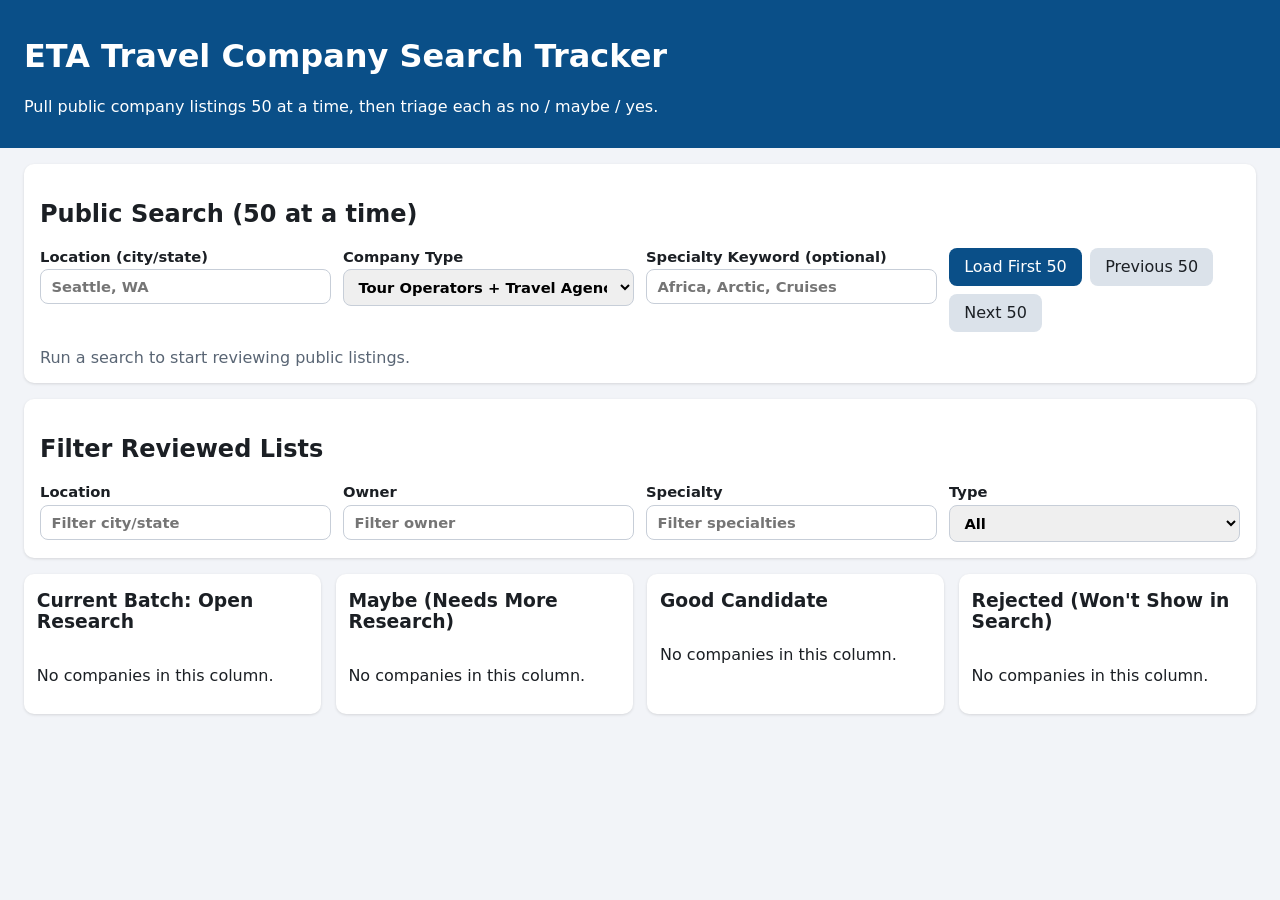
==== index.html @ f4046f36 "Switch to public batch search with persistent triage" ====
<!doctype html>
<html lang="en">
  <head>
    <meta charset="UTF-8" />
    <meta name="viewport" content="width=device-width, initial-scale=1.0" />
    <title>ETA Travel Company Search</title>
    <link rel="stylesheet" href="styles.css" />
  </head>
  <body>
    <header>
      <h1>ETA Travel Company Search Tracker</h1>
      <p>Pull public company listings 50 at a time, then triage each as no / maybe / yes.</p>
    </header>

    <main>
      <section class="panel">
        <h2>Public Search (50 at a time)</h2>
        <form id="discovery-form" class="filters">
          <label>
            Location (city/state)
            <input id="search-location" required placeholder="Seattle, WA" />
          </label>
          <label>
            Company Type
            <select id="search-type">
              <option value="all">Tour Operators + Travel Agencies</option>
              <option value="tour operator">Tour Operators</option>
              <option value="retail travel agency">Retail Travel Agencies</option>
            </select>
          </label>
          <label>
            Specialty Keyword (optional)
            <input id="search-keyword" placeholder="Africa, Arctic, Cruises" />
          </label>
          <div class="actions">
            <button type="submit">Load First 50</button>
            <button type="button" id="prev-batch" class="secondary">Previous 50</button>
            <button type="button" id="next-batch" class="secondary">Next 50</button>
          </div>
        </form>
        <p id="batch-status" class="muted">Run a search to start reviewing public listings.</p>
      </section>

      <section class="panel">
        <h2>Filter Reviewed Lists</h2>
        <div class="filters">
          <label>
            Location
            <input id="location-filter" placeholder="Filter city/state" />
          </label>
          <label>
            Owner
            <input id="owner-filter" placeholder="Filter owner" />
          </label>
          <label>
            Specialty
            <input id="specialty-filter" placeholder="Filter specialties" />
          </label>
          <label>
            Type
            <select id="type-filter">
              <option value="all">All</option>
              <option value="tour operator">Tour Operator</option>
              <option value="retail travel agency">Retail Travel Agency</option>
            </select>
          </label>
        </div>
      </section>

      <section class="board">
        <div class="column">
          <h3>Current Batch: Open Research</h3>
          <div id="open-list" class="list"></div>
        </div>
        <div class="column maybe">
          <h3>Maybe (Needs More Research)</h3>
          <div id="maybe-list" class="list"></div>
        </div>
        <div class="column good">
          <h3>Good Candidate</h3>
          <div id="good-list" class="list"></div>
        </div>
        <div class="column rejected">
          <h3>Rejected (Won't Show in Search)</h3>
          <div id="rejected-list" class="list"></div>
        </div>
      </section>
    </main>

    <template id="company-template">
      <article class="card">
        <div class="card-header">
          <h4 class="company-name"></h4>
          <span class="company-type"></span>
        </div>
        <dl>
          <dt>Owner</dt><dd class="owner"></dd>
          <dt>Location</dt><dd class="location"></dd>
          <dt>Employees/Agents</dt><dd class="employees"></dd>
          <dt>Specialties</dt><dd class="specialties"></dd>
          <dt>Website</dt><dd><a class="website" target="_blank" rel="noopener"></a></dd>
        </dl>
        <label>
          Notes
          <textarea class="notes" rows="2"></textarea>
        </label>
        <div class="status-buttons">
          <button type="button" class="status-btn red" data-status="rejected" title="Not a candidate">✕</button>
          <button type="button" class="status-btn gray" data-status="maybe" title="Maybe">●</button>
          <button type="button" class="status-btn green" data-status="good" title="Good candidate">✓</button>
          <button type="button" class="status-btn clear" data-status="open" title="Move back to open">↺</button>
        </div>
      </article>
    </template>

    <script src="app.js"></script>
  </body>
</html>
---- styles.css ----
:root {
  color-scheme: light;
  font-family: Inter, system-ui, -apple-system, Segoe UI, Roboto, sans-serif;
}

* {
  box-sizing: border-box;
}

body {
  margin: 0;
  background: #f2f4f8;
  color: #1b1f24;
}

header {
  padding: 1rem 1.5rem;
  background: #0a4f88;
  color: #fff;
}

main {
  padding: 1rem 1.5rem 2rem;
  display: grid;
  gap: 1rem;
}

.panel {
  background: #fff;
  border-radius: 10px;
  padding: 1rem;
  box-shadow: 0 1px 3px rgba(0, 0, 0, 0.12);
}

.filters {
  display: grid;
  gap: 0.75rem;
  grid-template-columns: repeat(auto-fit, minmax(220px, 1fr));
}

label {
  display: flex;
  flex-direction: column;
  gap: 0.3rem;
  font-weight: 600;
  font-size: 0.92rem;
}

input,
select,
textarea,
button {
  font: inherit;
}

input,
select,
textarea {
  border: 1px solid #c7ced8;
  border-radius: 8px;
  padding: 0.5rem 0.65rem;
}

.actions {
  display: flex;
  gap: 0.5rem;
  align-items: end;
  flex-wrap: wrap;
}

button {
  border: none;
  border-radius: 8px;
  padding: 0.6rem 0.95rem;
  cursor: pointer;
}

button[type='submit'] {
  background: #0a4f88;
  color: #fff;
}

.secondary {
  background: #dbe2ea;
  color: #1b1f24;
}

.muted {
  color: #596574;
  margin-bottom: 0;
}

.board {
  display: grid;
  grid-template-columns: repeat(4, minmax(240px, 1fr));
  gap: 0.9rem;
}

.column {
  background: #fff;
  padding: 0.8rem;
  border-radius: 10px;
  box-shadow: 0 1px 3px rgba(0, 0, 0, 0.12);
}

.column h3 {
  margin-top: 0.2rem;
}

.list {
  display: grid;
  gap: 0.75rem;
}

.card {
  border: 1px solid #d6dde8;
  border-radius: 10px;
  padding: 0.75rem;
  background: #fbfcfe;
}

.card-header {
  display: flex;
  align-items: baseline;
  justify-content: space-between;
  gap: 0.5rem;
}

.card h4 {
  margin: 0;
}

.card dl {
  margin: 0.6rem 0;
  display: grid;
  grid-template-columns: 120px 1fr;
  gap: 0.25rem 0.5rem;
  font-size: 0.9rem;
}

.card dt {
  font-weight: 700;
}

.card dd {
  margin: 0;
}

.status-buttons {
  display: flex;
  gap: 0.5rem;
  margin-top: 0.6rem;
}

.status-btn {
  border: none;
  border-radius: 8px;
  padding: 0.35rem 0.6rem;
  color: #fff;
  cursor: pointer;
}

.red { background: #bb1e2d; }
.gray { background: #6a6f77; }
.green { background: #218c4f; }
.clear { background: #1f5fa8; }

@media (max-width: 1200px) {
  .board {
    grid-template-columns: repeat(2, minmax(240px, 1fr));
  }
}

@media (max-width: 700px) {
  .board {
    grid-template-columns: 1fr;
  }
}
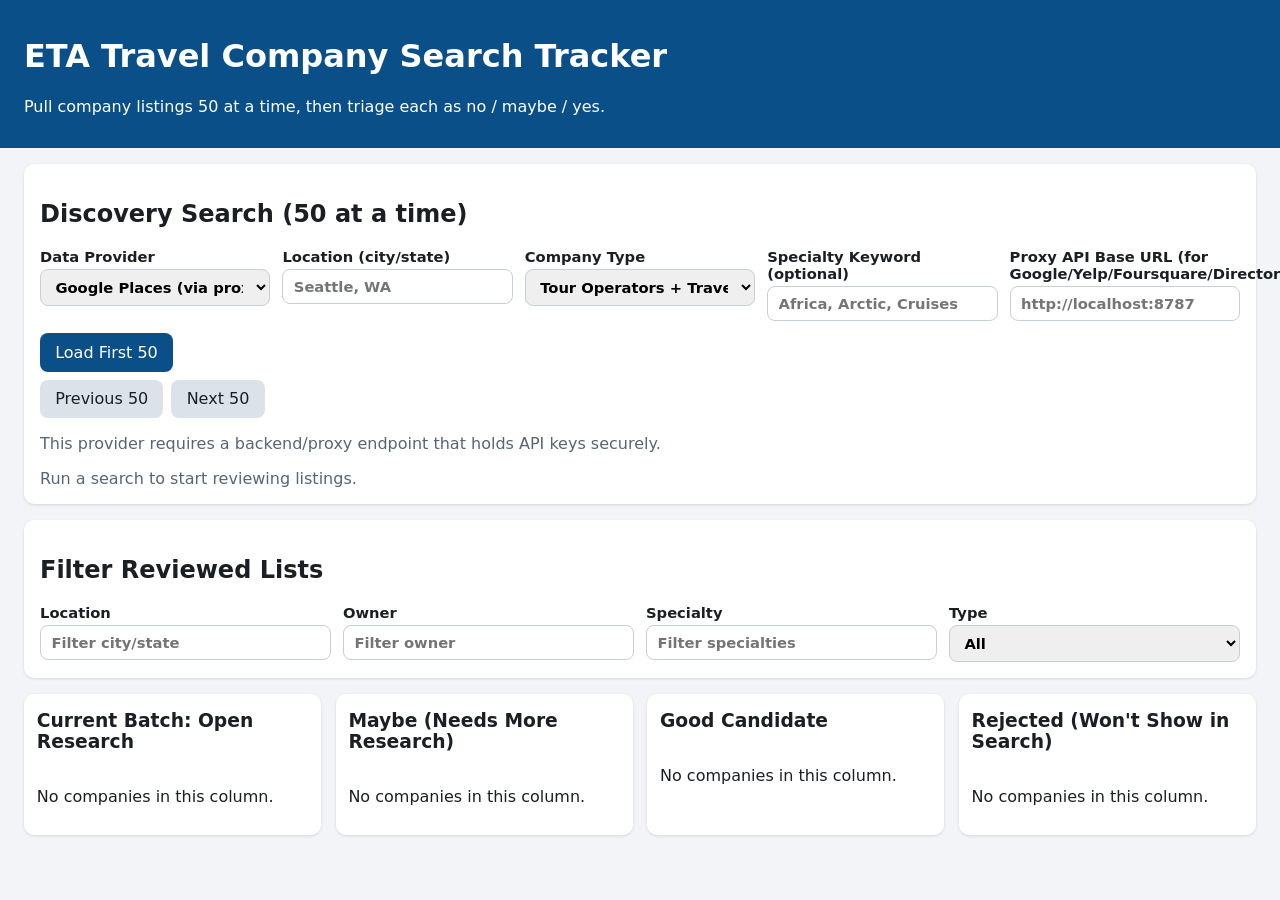
==== commit a81f2bd9: "Replace Nominatim with configurable provider integrations" ====
--- a/index.html
+++ b/index.html
@@ -9,13 +9,23 @@
   <body>
     <header>
       <h1>ETA Travel Company Search Tracker</h1>
-      <p>Pull public company listings 50 at a time, then triage each as no / maybe / yes.</p>
+      <p>Pull company listings 50 at a time, then triage each as no / maybe / yes.</p>
     </header>
 
     <main>
       <section class="panel">
-        <h2>Public Search (50 at a time)</h2>
+        <h2>Discovery Search (50 at a time)</h2>
         <form id="discovery-form" class="filters">
+          <label>
+            Data Provider
+            <select id="search-provider">
+              <option value="google">Google Places (via proxy)</option>
+              <option value="yelp">Yelp (via proxy)</option>
+              <option value="foursquare">Foursquare (via proxy)</option>
+              <option value="opencorporates">OpenCorporates</option>
+              <option value="directory">Structured Directory Scraper (via proxy)</option>
+            </select>
+          </label>
           <label>
             Location (city/state)
             <input id="search-location" required placeholder="Seattle, WA" />
@@ -32,13 +42,18 @@
             Specialty Keyword (optional)
             <input id="search-keyword" placeholder="Africa, Arctic, Cruises" />
           </label>
+          <label>
+            Proxy API Base URL (for Google/Yelp/Foursquare/Directory)
+            <input id="proxy-base" placeholder="http://localhost:8787" />
+          </label>
           <div class="actions">
             <button type="submit">Load First 50</button>
             <button type="button" id="prev-batch" class="secondary">Previous 50</button>
             <button type="button" id="next-batch" class="secondary">Next 50</button>
           </div>
         </form>
-        <p id="batch-status" class="muted">Run a search to start reviewing public listings.</p>
+        <p id="provider-help" class="muted"></p>
+        <p id="batch-status" class="muted">Run a search to start reviewing listings.</p>
       </section>
 
       <section class="panel">
